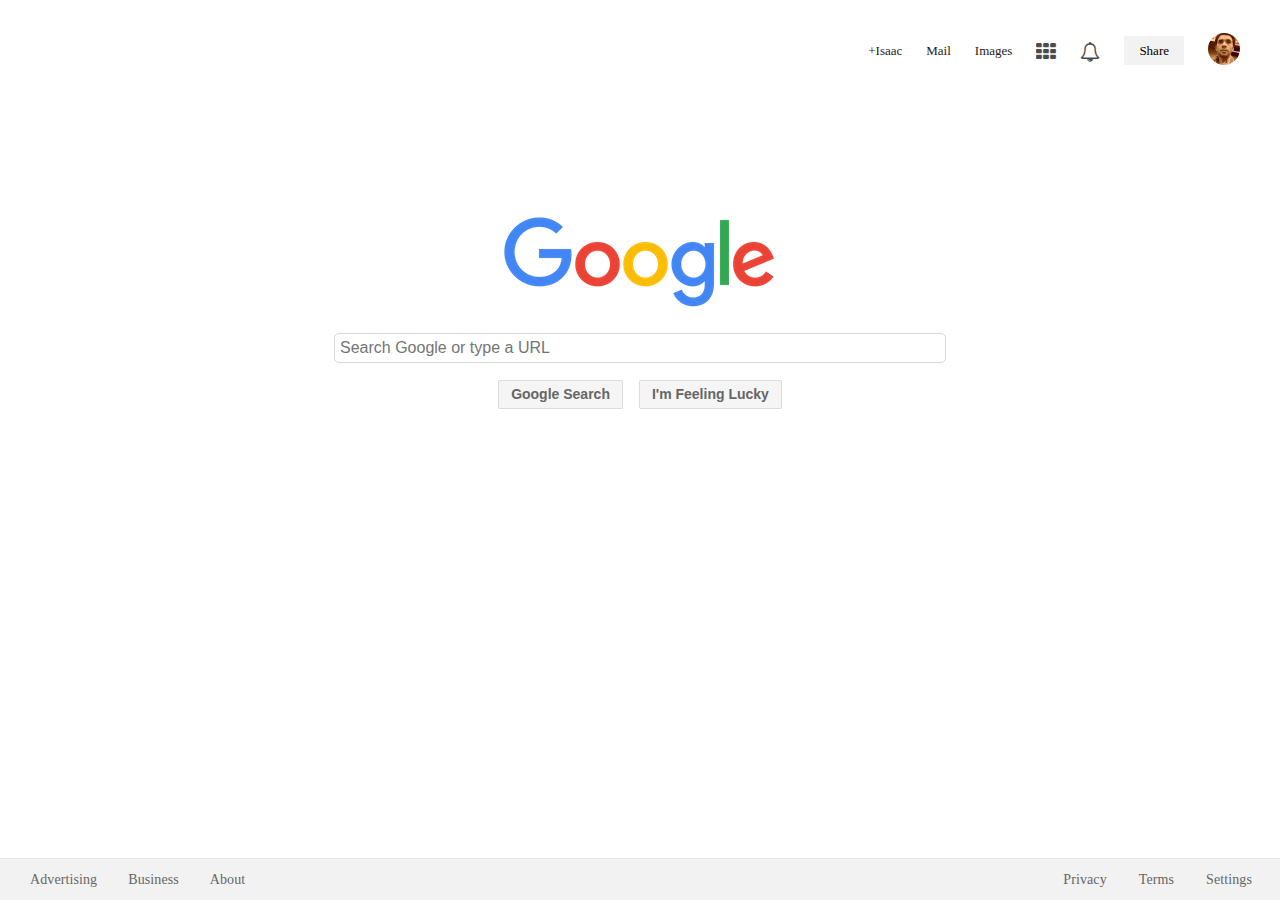
==== index.html @ 9e7e3548 "Google Replica" ====
<!DOCTYPE html>
<html>
<head>
	<title>Isaac's Google</title>
	<link rel="stylesheet" href="https://maxcdn.bootstrapcdn.com/font-awesome/4.5.0/css/font-awesome.min.css">
	<link rel="stylesheet" href="css/main.css">
</head>
<body>
<!--Top Section - Navigaton-->
<ul class="topNav">
<li> <a href="https://www.google.com/">+Isaac</a> </li>
<li> <a href="htpps://mail.google.com/mail/?tab=wm">Mail</a> </li>
<li> <a href="https://www.google.com/imghp?hl=en&tab=wi&ei=jtezVc6XNcq2ed_doeAL&ved=0CBQQqi4oAQ">Images</a> </li>
<li> <div class="fa fa-th"></div> </li>
<li> <div class="fa fa-bell-o"></div> </li>
<li> <span class=shareButton>Share</span> </li>
<li> <img class="profileImg" src="img/isaac.jpg"></li>
</ul>
<!-- Middle Section - Search Box -->
<div class="searchBox">
<img src="img/google.png">
<input type="text" placeholder="Search Google or type a URL">
<div class="searchButton">
<button>Google Search</button>
<button>I'm Feeling Lucky</button>
 </div>
</div>
<!-- Bottom Selection - Site Links -->
<div class="bottomLinks">
<!-- Bottom Left Links -->
<ul class="left">
	<li> <a href="https//www.google.com/intl/en/ads/?fg=1">Advertising</a> </li>
	<li> <a href="https://www.google.com/services/?fg=1">Business</a> </li>
	<li> <a href="https://www.google.com/intl/en/about.html?fg=1">About</a></li>
	</ul>
<!-- Bottom Right Links -->
<ul class="right">
<li> <a href="http://www.google.com/intl/en/policies/privacy/?fg=1">Privacy</a></li>
<li> <a href="https://www.google.com/intl/en/policies/terms/?fg=1">Terms</a></li>
<li> <a href="https://www.google.com/preference?hl=en">Settings</a></li>
</ul>
</body>
</html>
---- css/main.css ----
* {
	color: #000;
}
body {
	background: none repeat scroll 0 0 #fff;
	color: #222;
	margin:0;
}
a {
	color: #222;
	text-decoration: none;
}
a:hover {
	color: #222;
	text-decoration:underline;
}
a.button:hover {
	text-decoration: none;
}
.topNav {
	float:right;
	margin-right: 25px;
}

.topNav li  {
	list-style: none;
	display: inline-block;
	padding: 5px 10px 0 0;
	vertical-align: bottom;
	margin:5px 5px;
	font-size: 13px;
}
.topNav li a {
	position: relative;
	top: -3px;
}
.fa {
	font-size: 20px;
	vertical-align: top;
	opacity: 0.7;
	cursor: default;
}
.fa:hover {
	opacity: 1.0;
	cursor: pointer;
}
.shareButton {
	background-color: #f2f2f2;
	padding: 7px 15px;
	cursor: default;
	position: relative;
	top: -3px;
}
.shareButton:hover {
	background-color: #E1E1E1;
	cursor: pointer;
}
.profileImg {
	border-radius: 25px;
	height: 32px;
	width: 32px;
	position: relative;
	top: 7px;
}
.searchBox {
	position: absolute;
	margin-top: 75px;
	width: 100%;

}
.searchBox img {
	padding: 142px 0 24px 0;
	display: block;
	margin: 0 auto;
}
.searchBox input {
	width: 600px;
	margin: 0 auto;
	padding: 5px;
	border: 1px solid #d9d9d9;
	font-size: 16px;
	border-radius: 5px;
	display: block;
}
.searchBox input:focus {
	border-color: #f5f5f5;
}
.searchButton {
	text-align: center;
	padding-left: 0;
}
.searchButton button {
	background-color: #f5f5f5;
	border:1px solid rgba(0,0,0,0.1);
	border-radius:  2px;
	color:#666;
	font-size: 14px;
	font-weight: bold;
	line-height: 27px;
	margin: 17px 6px;
	padding: 0 12px;
	display: inline-block;
	cursor: pointer;
}
.searchButton button:hover{
	background-color: #f8f8f8;
	border: 1px solid #c6c6c6;
	box-shadow: 0 1px 1px rgba(0,0,0,0.1);
	color: #333;
}
.bottomLinks {
	bottom: 0 !important;
	position: absolute;
	width: 100%;
	background-color: #f2f2f2;
	border-top: 1px solid #e4e4e4;
}
.left,
.right {
	margin: 0;
}
.left {
	float: left;
	padding-left: 20px;
}
.right {
	float: right;
	padding-right: 10px;
}
.left li, .right li {
	list-style: none;
	display: inline;
	line-height: 40px;
}

.right li a:first-child {
	padding-right: 8px;
}
.left li:nth-child(2),
.left li:nth-child(3) {
	margin-left: 7px;
}
.left li a, .right li a {
	color: #666;
	margin: 2px 10px 0;
	letter-spacing: 0.1px;
	font-size: 14px;
}
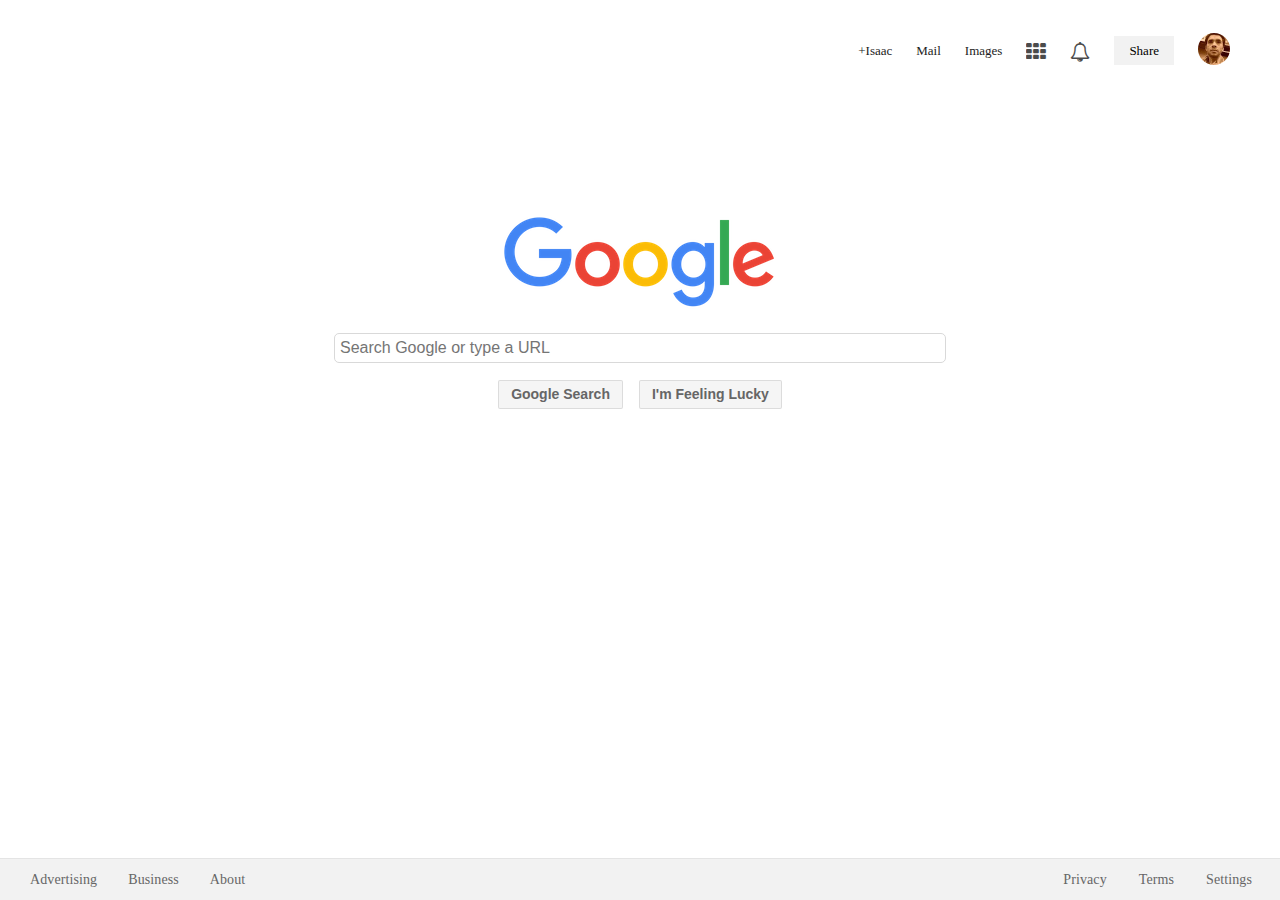
==== commit f65c2e5c: "first commit" ====
--- a/index.html
+++ b/index.html
@@ -1,8 +1,13 @@
 <!DOCTYPE html>
-<html>
+<html lang="en">
 <head>
 	<title>Isaac's Google</title>
+	<meta name="viewport" content="width=device-width, initial-scale=1.0">
+	
 	<link rel="stylesheet" href="https://maxcdn.bootstrapcdn.com/font-awesome/4.5.0/css/font-awesome.min.css">
+	
+	<link rel="stylesheet" href="css/animate.css">
+
 	<link rel="stylesheet" href="css/main.css">
 </head>
 <body>
@@ -18,7 +23,7 @@
 </ul>
 <!-- Middle Section - Search Box -->
 <div class="searchBox">
-<img src="img/google.png">
+<img src="img/google.png" class="animated bounce">
 <input type="text" placeholder="Search Google or type a URL">
 <div class="searchButton">
 <button>Google Search</button>
--- a/css/main.css
+++ b/css/main.css
@@ -19,7 +19,7 @@
 }
 .topNav {
 	float:right;
-	margin-right: 25px;
+	margin-right: 35px;
 }
 
 .topNav li  {
@@ -69,6 +69,7 @@
 
 }
 .searchBox img {
+
 	padding: 142px 0 24px 0;
 	display: block;
 	margin: 0 auto;
@@ -149,27 +150,137 @@
 
 
 
-
-
-
-
-
-
-
-
-
-
-
-
-
-
-
-
-
-
-
-
-
-
-
-
+/*Media querys*/
+
+@media (max-width: 650px) {
+	.searchBox input {
+		width: 70%;
+	}
+
+}
+
+
+
+@media (max-width: 550px) {
+	.left,
+	.right{
+		padding: 0;
+	}
+	.left li a, .right li a{
+		margin: 0;
+	}
+}
+
+@media (max-width: 435px) {
+	.topNav {
+		margin-right: 40px;
+	}
+	.shareButton {
+		display: none;
+	}
+	.left {
+		margin-left: 5px;
+	}
+	
+}
+@media (max-width: 411px) {
+	.topNav {
+		margin: 18px;
+	}
+	.searchButton {
+		display: none;
+	}
+	.shareButton {
+		display: none;
+	}
+	.left {
+		margin-left: 8px;
+	}
+	.searchBox input {
+		width: 80%;
+	}
+	.searchBox img {
+		padding-bottom: 50px;
+	}
+}
+
+@media (max-width: 375px) {
+	.topNav {
+		padding:0;
+	}
+	.searchBox img {
+		width: 60%;
+	}
+}
+
+@media (max-width: 360px) {
+	.topNav {
+		width: 93%;
+		margin-right: 10px;
+	}
+	.shareButton {
+		display: none;
+		padding: 0;
+		margin: 0;
+	}.searchBox img{
+		width: 70%;
+	}
+	.searchBox input {
+		width: 80%;
+	}
+}
+
+@media (max-width: 320px) {
+	.topNav {
+		font-size: 22px;
+		padding-left: 15px;
+		margin-right: 20px;
+		margin-left: 20px;
+
+	}
+	.topmNav li {
+		padding: 5px 5px 0 0;
+	}
+
+	.profileImg {
+		display: none;
+	}
+ 	.shareButton {
+ 		display: none;
+ 	}
+	.searchBox img{
+		width: 70%;
+		padding:87px 0 24px 0;
+	}
+	.searchBox input {
+		width: 75%;
+	}
+	.searchButton button {
+		display: none;
+	}
+	.left{
+		padding-left: 68px; 
+	}
+	.right {
+		padding-right: 80px;
+	}
+
+}
+
+
+
+
+
+
+
+
+
+
+
+
+
+
+
+
+
+
